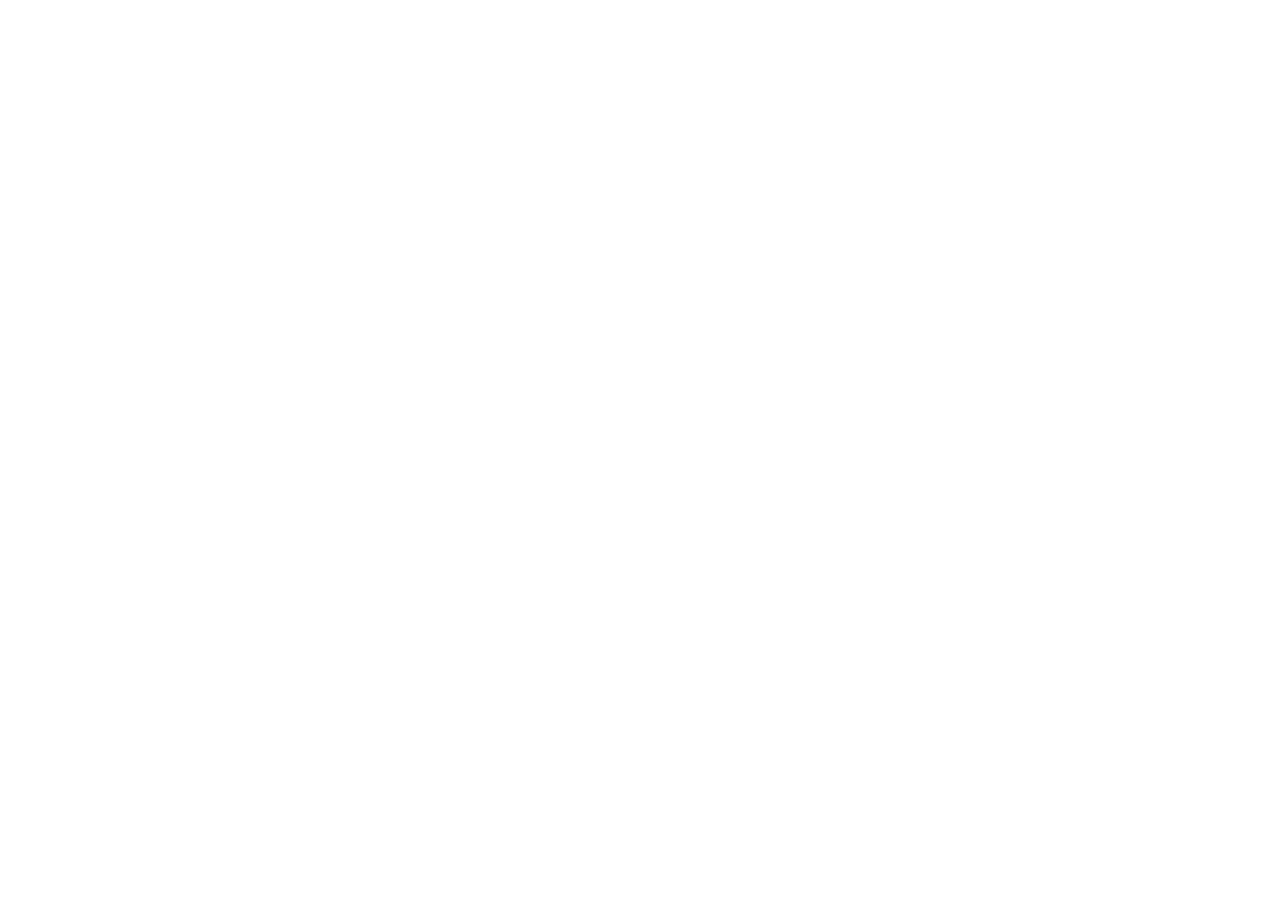
==== website/index.html @ b1d17a07 "add website" ====
<!DOCTYPE html>
<html lang="en">

<head>
    <meta charset="UTF-8">
    <meta http-equiv="X-UA-Compatible" content="IE=edge">
    <meta name="viewport" content="width=device-width, initial-scale=1.0">

    <!-- BOOTSTRAP -->
    <link rel="stylesheet" href="style/extrnal_css/bootstrap.min.css">
    <title>Document</title>
</head>
<style>
    @font-face {
        font-family: 'open sans';
        src: url('assets/fonts/Open_Sans/OpenSans-Regular.ttf'), url('fonts/EntezareZohoor2.ttf') format('truetype'), url('fonts/EntezareZohoor2.svg') format('svg');
        font-weight: normal;
        font-style: normal;
    }

    body {
        font-family: 'open sans';
    }

    td {
        height: 50px;
        width: 140px;
    }

    table,
    th,
    td {
        border: 1px solid black;
        text-align: center;
    }

    .course-item-data {
        border-radius: 3px;
        margin: 3px;
    }

    .course-item-data.cours {
        background-color: rgb(243, 243, 243);
    }

    .course-item-data.td {
        background-color: rgb(248, 248, 205);
    }

    .course-item-data.tp {
        background-color: rgb(217, 243, 252);
    }

    .course-item-data a {
        color: black;
        text-decoration: none;
    }

    .course-item-data a:hover {
        color: skyblue;
        text-decoration: none;
    }

    .course-item-data .course-data {
        font-size: 1rem;
    }

    .course-item-data .class-room-data {
        font-size: 0.8rem;
    }

    .course-item-data .teacher-data {
        font-size: 0.75rem;
    }
</style>

<body>
    <div class="container d-flex justify-content-center align-items-center test" style="height: 100vh;">
        <table border="1" id="schedule">
        </table>
    </div>

    <!-- BOOTSTRAP JS -->
    <script src="js/extrnal_js/bootstrap.bundle.min.js"></script>
    <!-- JQUERY -->
    <script src="js/extrnal_js/jquery-3.6.0.js"></script>
    <!-- AXIOS -->
    <script src="js/extrnal_js/axios.js"></script>
    <!-- SCRIP -->
    <script src="js/request.js"></script>
</body>

</html>
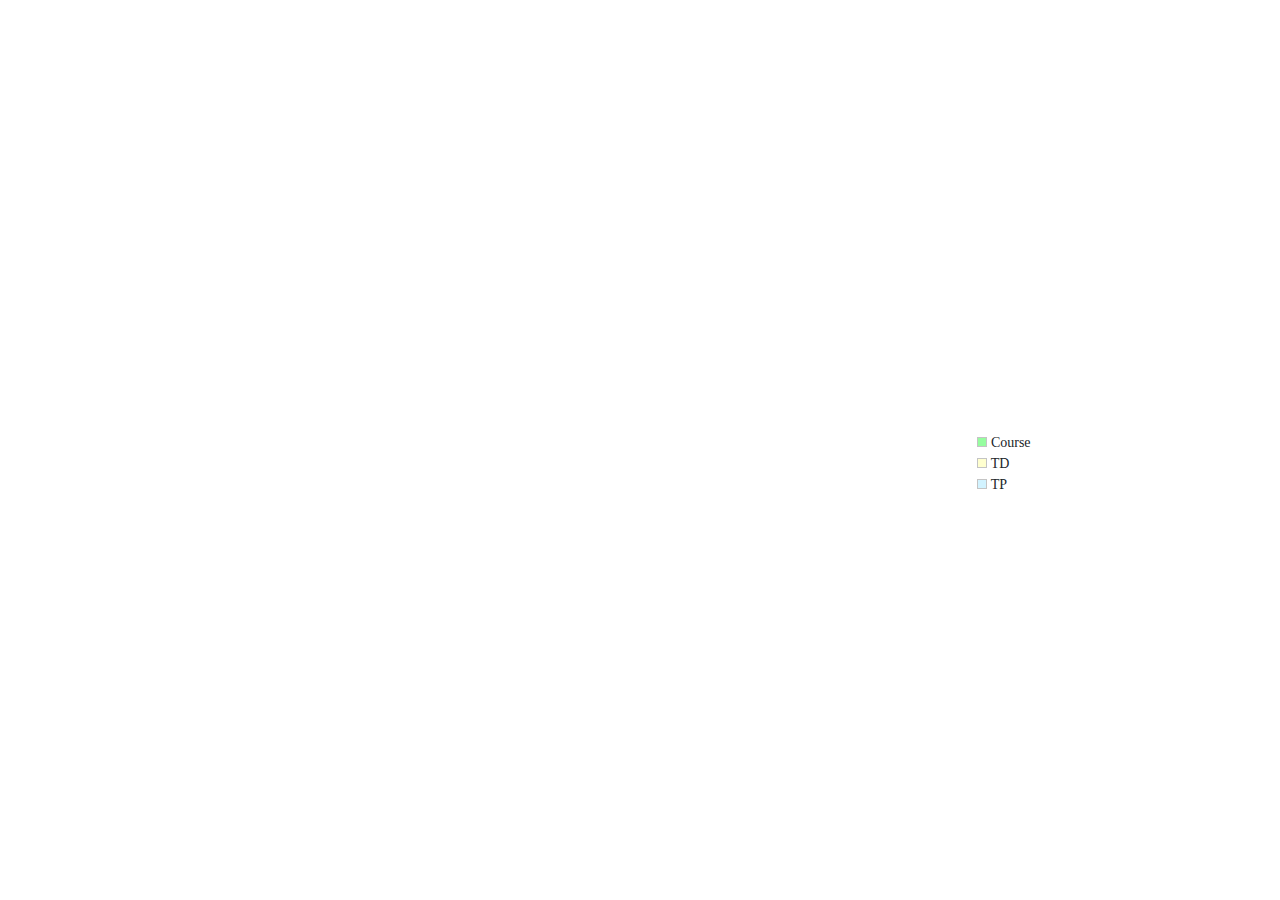
==== commit 5661c7f5: "update website" ====
--- a/website/index.html
+++ b/website/index.html
@@ -27,6 +27,10 @@
         width: 140px;
     }
 
+    th{
+        font-weight: 500;
+    }
+
     table,
     th,
     td {
@@ -34,21 +38,57 @@
         text-align: center;
     }
 
+    
+    #schedule-year{
+        font-size: 1.3rem;
+        font-weight: 500;
+    }
+
+    #schedule-group{
+        margin: 5px 0;
+    }
+
+
+
+    .box-color {
+        font-size: 14px;
+    }
+
+    .box-color .box {
+        width: 10px;
+        height: 10px;
+        display: inline-block;
+        border: 0.4px solid rgb(196, 196, 196);
+    }
+
+    .box-color .box.cours {
+        background-color: rgb(150, 253, 159);
+    }
+
+    .box-color .box.td {
+        background-color: rgb(255, 255, 207);
+    }
+
+    .box-color .box.tp {
+        background-color: rgb(210, 243, 255);
+    }
+
     .course-item-data {
         border-radius: 3px;
         margin: 3px;
+        border: 0.4px solid rgb(191, 191, 191);
     }
 
     .course-item-data.cours {
-        background-color: rgb(243, 243, 243);
+        background-color: rgb(195, 253, 200);
     }
 
     .course-item-data.td {
-        background-color: rgb(248, 248, 205);
+        background-color: rgb(255, 255, 207);
     }
 
     .course-item-data.tp {
-        background-color: rgb(217, 243, 252);
+        background-color: rgb(210, 243, 255);
     }
 
     .course-item-data a {
@@ -57,8 +97,9 @@
     }
 
     .course-item-data a:hover {
-        color: skyblue;
+        color: rgb(66, 150, 253);
         text-decoration: none;
+        font-weight: bold;
     }
 
     .course-item-data .course-data {
@@ -75,9 +116,26 @@
 </style>
 
 <body>
-    <div class="container d-flex justify-content-center align-items-center test" style="height: 100vh;">
+    <div class="container d-flex flex-column justify-content-center align-items-center test" style="height: 100vh;">
+        <div id="schedule-year" class="mb-3"></div>
+
+        <div id="schedule-group"></div>
         <table border="1" id="schedule">
         </table>
+        <div class="d-flex justify-content-end meta-data-table" style="width: 70%;">
+            <div class="course-type-color-data">
+                <div class="box-color ">
+                    <span class="box cours"></span> Course
+                </div>
+                <div class="box-color ">
+                    <span class="box td"></span> TD
+
+                </div>
+                <div class="box-color ">
+                    <span class="box tp"></span> TP
+                </div>
+            </div>
+        </div>
     </div>
 
     <!-- BOOTSTRAP JS -->
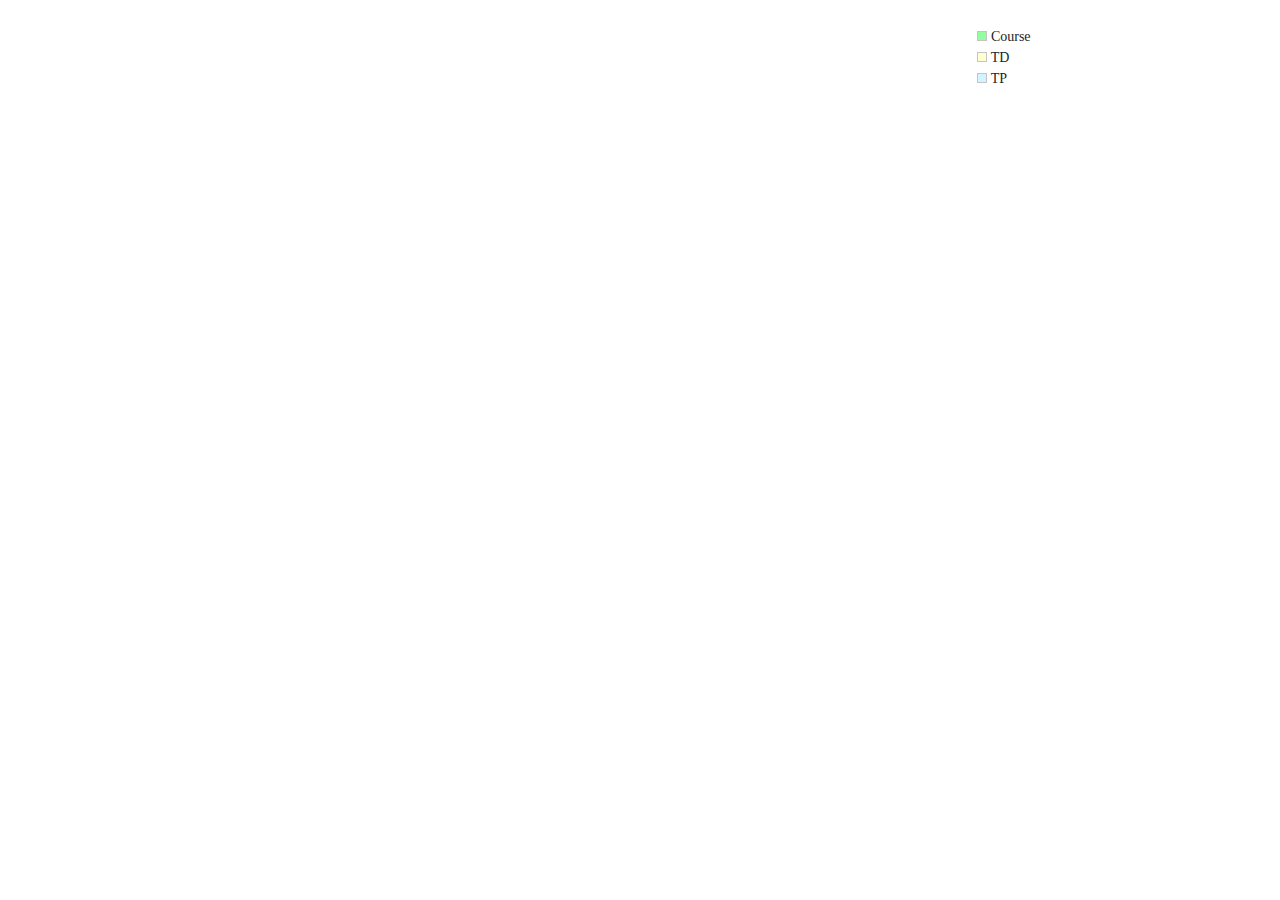
==== commit 2d607126: "update free class rooms schedule" ====
--- a/website/index.html
+++ b/website/index.html
@@ -44,11 +44,20 @@
         font-weight: 500;
     }
 
-    #schedule-group{
+    #schedule-title{
         margin: 5px 0;
     }
 
 
+    .free-class-rooms ul{
+    }
+
+    .free-class-rooms ul li{
+        margin: 0;
+        padding: 0;
+        font-size: 12px;
+        text-align: start;
+    }
 
     .box-color {
         font-size: 14px;
@@ -116,10 +125,10 @@
 </style>
 
 <body>
-    <div class="container d-flex flex-column justify-content-center align-items-center test" style="height: 100vh;">
+    <div class="container d-flex flex-column justify-content-center align-items-center test" >
         <div id="schedule-year" class="mb-3"></div>
 
-        <div id="schedule-group"></div>
+        <div id="schedule-title"></div>
         <table border="1" id="schedule">
         </table>
         <div class="d-flex justify-content-end meta-data-table" style="width: 70%;">
@@ -145,7 +154,7 @@
     <!-- AXIOS -->
     <script src="js/extrnal_js/axios.js"></script>
     <!-- SCRIP -->
-    <script src="js/request.js"></script>
+    <script src="js/free_class_rooms.js"></script>
 </body>
 
 </html>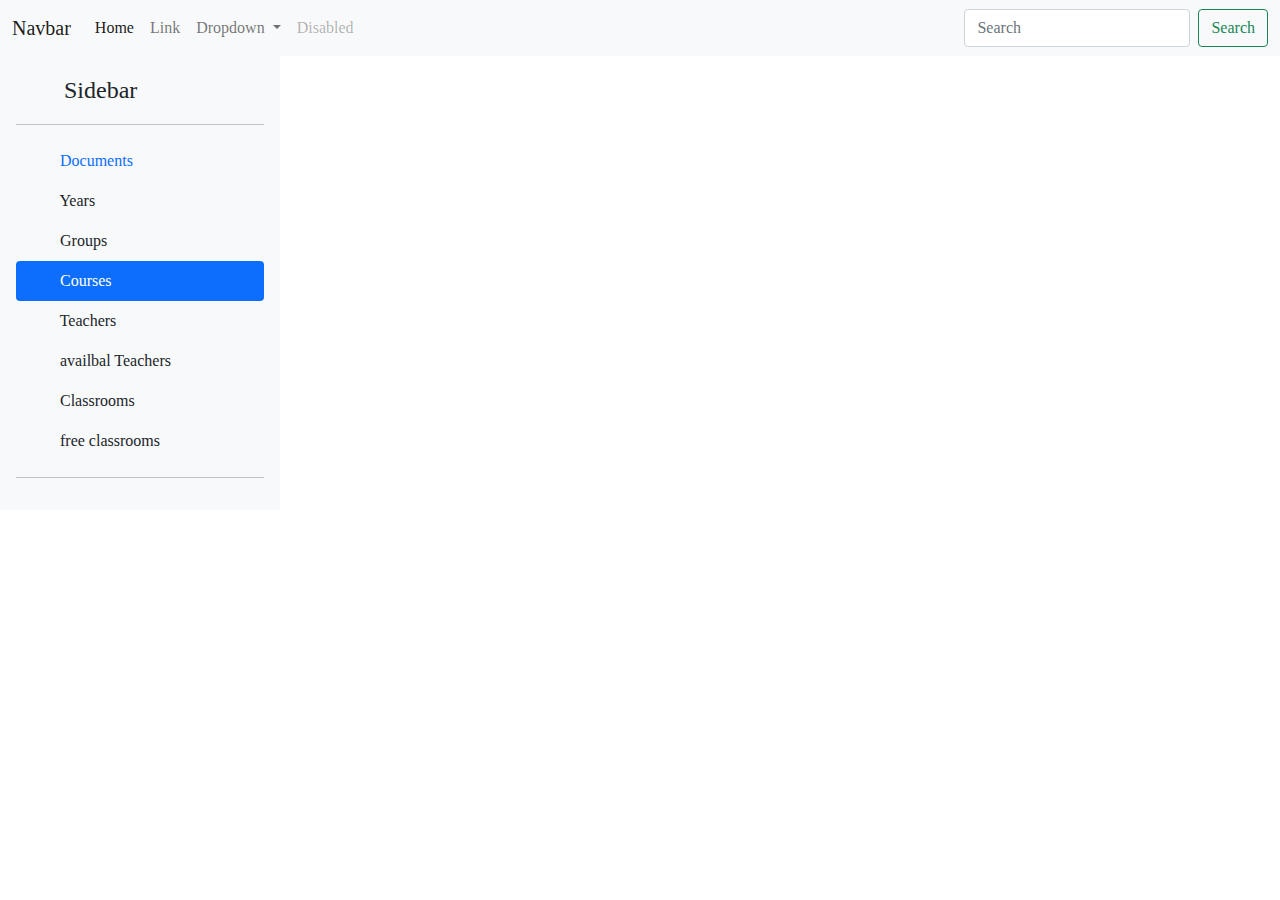
==== commit a818c475: "update" ====
--- a/website/index.html
+++ b/website/index.html
@@ -5,9 +5,8 @@
     <meta charset="UTF-8">
     <meta http-equiv="X-UA-Compatible" content="IE=edge">
     <meta name="viewport" content="width=device-width, initial-scale=1.0">
-
-    <!-- BOOTSTRAP -->
     <link rel="stylesheet" href="style/extrnal_css/bootstrap.min.css">
+    <link rel="stylesheet" href="style/style.css">
     <title>Document</title>
 </head>
 <style>
@@ -27,32 +26,31 @@
         width: 140px;
     }
 
-    th{
+    th {
         font-weight: 500;
     }
 
     table,
     th,
     td {
-        border: 1px solid black;
+        border: 1px solid grey;
         text-align: center;
     }
 
-    
-    #schedule-year{
+
+    #schedule-year {
         font-size: 1.3rem;
         font-weight: 500;
     }
 
-    #schedule-title{
+    #schedule-title {
         margin: 5px 0;
     }
 
 
-    .free-class-rooms ul{
-    }
-
-    .free-class-rooms ul li{
+    .free-class-rooms ul {}
+
+    .free-class-rooms ul li {
         margin: 0;
         padding: 0;
         font-size: 12px;
@@ -125,36 +123,433 @@
 </style>
 
 <body>
-    <div class="container d-flex flex-column justify-content-center align-items-center test" >
-        <div id="schedule-year" class="mb-3"></div>
-
-        <div id="schedule-title"></div>
-        <table border="1" id="schedule">
-        </table>
-        <div class="d-flex justify-content-end meta-data-table" style="width: 70%;">
-            <div class="course-type-color-data">
-                <div class="box-color ">
-                    <span class="box cours"></span> Course
-                </div>
-                <div class="box-color ">
-                    <span class="box td"></span> TD
-
-                </div>
-                <div class="box-color ">
-                    <span class="box tp"></span> TP
+    <header>
+        <nav class="navbar navbar-expand-lg navbar-light bg-light">
+            <div class="container-fluid">
+                <a class="navbar-brand" href="#">Navbar</a>
+                <button class="navbar-toggler" type="button" data-bs-toggle="collapse"
+                    data-bs-target="#navbarSupportedContent" aria-controls="navbarSupportedContent"
+                    aria-expanded="false" aria-label="Toggle navigation">
+                    <span class="navbar-toggler-icon"></span>
+                </button>
+                <div class="collapse navbar-collapse" id="navbarSupportedContent">
+                    <ul class="navbar-nav me-auto mb-2 mb-lg-0">
+                        <li class="nav-item">
+                            <a class="nav-link active" aria-current="page" href="#">Home</a>
+                        </li>
+                        <li class="nav-item">
+                            <a class="nav-link" href="#">Link</a>
+                        </li>
+                        <li class="nav-item dropdown">
+                            <a class="nav-link dropdown-toggle" href="#" id="navbarDropdown" role="button"
+                                data-bs-toggle="dropdown" aria-expanded="false">
+                                Dropdown
+                            </a>
+                            <ul class="dropdown-menu" aria-labelledby="navbarDropdown">
+                                <li><a class="dropdown-item" href="#">Action</a></li>
+                                <li><a class="dropdown-item" href="#">Another action</a></li>
+                                <li>
+                                    <hr class="dropdown-divider">
+                                </li>
+                                <li><a class="dropdown-item" href="#">Something else here</a></li>
+                            </ul>
+                        </li>
+                        <li class="nav-item">
+                            <a class="nav-link disabled" href="#" tabindex="-1" aria-disabled="true">Disabled</a>
+                        </li>
+                    </ul>
+                    <form class="d-flex">
+                        <input class="form-control me-2" type="search" placeholder="Search" aria-label="Search">
+                        <button class="btn btn-outline-success" type="submit">Search</button>
+                    </form>
                 </div>
             </div>
+        </nav>
+    </header>
+    <section class="d-flex align-items-stretch ">
+        <div class="d-flex flex-column flex-shrink-0 p-3 bg-light " style="width: 280px;">
+            <a href="/" class="d-flex align-items-center mb-3 mb-md-0 me-md-auto link-dark text-decoration-none">
+                <svg class="bi me-2" width="40" height="32">
+                    <use xlink:href="#bootstrap"></use>
+                </svg>
+                <span class="fs-4">Sidebar</span>
+            </a>
+            <hr>
+            <ul class="nav nav-pills flex-column mb-auto">
+                <li class="nav-item">
+                    <a href="#" class="nav-link " aria-current="page">
+                        <svg class="bi me-2" width="16" height="16">
+                            <use xlink:href="#home"></use>
+                        </svg>
+                        Documents
+                    </a>
+                </li>
+                <li>
+                    <a href="#" class="nav-link link-dark">
+                        <svg class="bi me-2" width="16" height="16">
+                            <use xlink:href="#speedometer2"></use>
+                        </svg>
+                        Years
+                    </a>
+                </li>
+                <li>
+                    <a href="#" class="nav-link link-dark">
+                        <svg class="bi me-2" width="16" height="16">
+                            <use xlink:href="#table"></use>
+                        </svg>
+                        Groups
+                    </a>
+                </li>
+                <li>
+                    <a href="#" class="nav-link link-dark active">
+                        <svg class="bi me-2" width="16" height="16">
+                            <use xlink:href="#grid"></use>
+                        </svg>
+                        Courses
+                    </a>
+                </li>
+                <li>
+                    <a href="#" class="nav-link link-dark">
+                        <svg class="bi me-2" width="16" height="16">
+                            <use xlink:href="#people-circle"></use>
+                        </svg>
+                        Teachers
+                    </a>
+                </li>
+                <li>
+                    <a href="#" class="nav-link link-dark">
+                        <svg class="bi me-2" width="16" height="16">
+                            <use xlink:href="#people-circle"></use>
+                        </svg>
+                        availbal Teachers
+                    </a>
+                </li>
+                <li>
+                    <a href="#" class="nav-link link-dark">
+                        <svg class="bi me-2" width="16" height="16">
+                            <use xlink:href="#people-circle"></use>
+                        </svg>
+                        Classrooms
+                    </a>
+                </li>
+                <li>
+                    <a href="#" class="nav-link link-dark">
+                        <svg class="bi me-2" width="16" height="16">
+                            <use xlink:href="#people-circle"></use>
+                        </svg>
+                        free classrooms
+                    </a>
+                </li>
+            </ul>
+            <hr>
+            <!-- <div class="dropdown">
+              <a href="#" class="d-flex align-items-center link-dark text-decoration-none dropdown-toggle" id="dropdownUser2" data-bs-toggle="dropdown" aria-expanded="false">
+                <img src="https://github.com/mdo.png" alt="" width="32" height="32" class="rounded-circle me-2">
+                <strong>mdo</strong>
+              </a>
+              <ul class="dropdown-menu text-small shadow" aria-labelledby="dropdownUser2">
+                <li><a class="dropdown-item" href="#">New project...</a></li>
+                <li><a class="dropdown-item" href="#">Settings</a></li>
+                <li><a class="dropdown-item" href="#">Profile</a></li>
+                <li><hr class="dropdown-divider"></li>
+                <li><a class="dropdown-item" href="#">Sign out</a></li>
+              </ul>
+            </div> -->
         </div>
-    </div>
-
-    <!-- BOOTSTRAP JS -->
+        <div id="content-area" class="container">
+
+
+            <!-- <div class="container d-flex flex-column justify-content-center align-items-center test" >
+                <div id="schedule-year" class="mb-3"></div>
+        
+                <div id="schedule-title"></div>
+                <table border="1" id="schedule">
+                </table>
+                <div class="d-flex justify-content-end meta-data-table" style="width: 70%;">
+                    <div class="course-type-color-data">
+                        <div class="box-color ">
+                            <span class="box cours"></span> Course
+                        </div>
+                        <div class="box-color ">
+                            <span class="box td"></span> TD
+        
+                        </div>
+                        <div class="box-color ">
+                            <span class="box tp"></span> TP
+                        </div>
+                    </div>
+                </div>
+            </div> -->
+
+            <!-- <div class="data-area  p-4"> -->
+
+            <!-- <h3 class="mt-2">
+                    <center>Document</center>
+                </h3> -->
+            <!-- 
+                <table class="table mt-5">
+                    <thead class="table-dark table-borderless">
+                      <tr>
+                        <th scope="col">Key</th>
+                        <th scope="col">Name</th>
+                        <th scope="col">Year</th>
+                      </tr>
+                    </thead>
+                    <tbody>
+                      <tr>
+                        <th style="width: 50%;">dda0bf69-011d-11ec-b2e2-b0104192812f</th>
+                        <td>Akli Mohand Oulhadj</td>
+                        <td>2016/2017</td>
+                      </tr>
+                   
+                      <tr>
+                        <th>dda0bf69-011d-11ec-b2e2-b0104192812f</th>
+                        <td>Akli Mohand Oulhadj</td>
+                        <td>2016/2017</td>
+                      </tr>
+
+                      <tr>
+                        <th>dda0bf69-011d-11ec-b2e2-b0104192812f</th>
+                        <td>Akli Mohand Oulhadj</td>
+                        <td>2016/2017</td>
+                      </tr>
+                    </tbody>
+                  </table>
+                   -->
+
+
+            <!-- <h3 class="mt-2">
+                    <center>Years</center>
+                </h3>
+                <table class="table mt-5">
+                    <thead class="table-dark table-borderless">
+                        <tr>
+                            <th scope="col">Name</th>
+                            <th scope="col">courses</th>
+                            <th scope="col">teachers</th>
+                        </tr>
+                    </thead>
+                    <tbody>
+                        <tr>
+                            <td style="width: 40%;">dda0bf69-011d-11ec-b2e2-b0104192812f</td>
+                            <td>1-Première année MI, Section 1</td>
+                            <td>2016/2017</td>
+                        </tr>
+
+                        <tr>
+                            <th>dda0bf69-011d-11ec-b2e2-b0104192812f</th>
+                            <td>Akli Mohand Oulhadj</td>
+                            <td>2016/2017</td>
+                        </tr>
+
+                        <tr>
+                            <th>dda0bf69-011d-11ec-b2e2-b0104192812f</th>
+                            <td>Akli Mohand Oulhadj</td>
+                            <td>2016/2017</td>
+                        </tr>
+                    </tbody>
+                </table> -->
+
+            <!-- 
+                <h3 class="mt-2">
+                    <center>Groups of Year Name</center>
+                </h3>
+                <table class="table mt-5">
+                    <thead class="table-dark table-borderless">
+                        <tr>
+                            <th scope="col">Group name</th>
+                            <th scope="col">courses</th>
+                            <th scope="col">td</th>
+                            <th scope="col">tp</th>
+                        </tr>
+                    </thead>
+                    <tbody>
+                        <tr>
+                            <td>1-Première année MI, Section 1</td>
+                            <td>2016/2017</td>
+                            <td>2016/2017</td>
+                            <td>2016/2017</td>
+                        </tr>
+
+                        <tr>
+                            <td>Akli Mohand Oulhadj</td>
+                            <td>2016/2017</td>
+                            <td>2016/2017</td>
+                            <td>2016/2017</td>
+                        </tr>
+
+                        <tr>
+                            <td>Akli Mohand Oulhadj</td>
+                            <td>2016/2017</td>
+                            <td>2016/2017</td>
+                            <td>2016/2017</td>
+                        </tr>
+                    </tbody>
+                </table> -->
+
+
+
+
+            <!-- <h3 class="mt-2">
+                    <center>Courses of Group</center>
+                </h3>
+                <table class="table mt-5">
+                    <thead class="table-dark table-borderless">
+                        <tr>
+                            <th scope="col" style="width: 10%;">ID</th>
+                            <th scope="col">Name</th>
+                            <th scope="col">teacher</th>
+                            <th scope="col">related courses</th>
+                            <th scope="col">type</th>
+                        </tr>
+                    </thead>
+                    <tbody>
+                        <tr>
+                            <td>1</td>
+                            <td>1-Première année MI, Section 1</td>
+                            <td>2016/2017</td>
+                            <td>2016/2017</td>
+                            <td>2016/2017</td>
+                        </tr>
+
+                        <tr>
+                            <td>1</td>
+                            <td>1-Première année MI, Section 1</td>
+                            <td>2016/2017</td>
+                            <td>2016/2017</td>
+                            <td>2016/2017</td>
+                        </tr>
+
+                        <tr>
+                            <td>1</td>
+                            <td>1-Première année MI, Section 1</td>
+                            <td>2016/2017</td>
+                            <td>2016/2017</td>
+                            <td>2016/2017</td>
+                        </tr>
+                    </tbody>
+                </table> -->
+
+
+
+            <!-- <h3 class="mt-2">
+                <center>Teacher</center>
+            </h3>
+            <table class="table mt-5">
+                <thead class="table-dark table-borderless">
+                    <tr>
+                        <th scope="col" style="width: 10%;">ID</th>
+                        <th scope="col">id</th>
+                        <th scope="col">name</th>
+                        <th scope="col">last name</th>
+                        <th scope="col">rank</th>
+                    </tr>
+                </thead>
+                <tbody>
+                    <tr>
+                        <td>1</td>
+                        <td>1-Première année MI, Section 1</td>
+                        <td>2016/2017</td>
+                        <td>2016/2017</td>
+                        <td>2016/2017</td>
+                    </tr>
+
+                    <tr>
+                        <td>1</td>
+                        <td>1-Première année MI, Section 1</td>
+                        <td>2016/2017</td>
+                        <td>2016/2017</td>
+                        <td>2016/2017</td>
+                    </tr>
+
+                    <tr>
+                        <td>1</td>
+                        <td>1-Première année MI, Section 1</td>
+                        <td>2016/2017</td>
+                        <td>2016/2017</td>
+                        <td>2016/2017</td>
+                    </tr>
+                </tbody>
+            </table> -->
+            <!-- 
+                <h3 class="mt-2">
+                    <center>Class rooms</center>
+                </h3>
+                <table class="table mt-5">
+                    <thead class="table-dark table-borderless">
+                        <tr>
+                            <th scope="col" style="width: 10%;">ID</th>
+                            <th scope="col">id</th>
+                            <th scope="col">name</th>
+                            <th scope="col">capacity name</th>
+                        </tr>
+                    </thead>
+                    <tbody>
+                        <tr>
+                            <td>1</td>
+                            <td>1-Première année MI, Section 1</td>
+                            <td>2016/2017</td>
+                            <td>2016/2017</td>
+                        </tr>
+
+                        <tr>
+                            <td>1</td>
+                            <td>1-Première année MI, Section 1</td>
+                            <td>2016/2017</td>
+                            <td>2016/2017</td>
+                        </tr>
+
+                        <tr>
+                            <td>1</td>
+                            <td>1-Première année MI, Section 1</td>
+                            <td>2016/2017</td>
+                            <td>2016/2017</td>
+                        </tr>
+                    </tbody>
+                </table> -->
+
+
+            <!-- </div> -->
+
+
+        </div>
+    </section>
+    <footer>
+
+    </footer>
     <script src="js/extrnal_js/bootstrap.bundle.min.js"></script>
     <!-- JQUERY -->
     <script src="js/extrnal_js/jquery-3.6.0.js"></script>
     <!-- AXIOS -->
     <script src="js/extrnal_js/axios.js"></script>
     <!-- SCRIP -->
-    <script src="js/free_class_rooms.js"></script>
-</body>
+    <script src="js/pre_made_view.js"></script>
+    <script src="js/link_utils.js"></script>
+    <script src="js/schedule_utils.js"></script>
+    <script src="js/table_utils.js"></script>
+    <script src="js/courses.js"></script>
+    <script src="js/api.js"></script>
+    <script>
+        $(document).ready(function () {
+
+            var document_link = findGetParameter("document");
+            var item_id = findGetParameter("id");
+            
+            if (document_link != null) {
+                if(item_id != null){
+                    get_courses_by_id(document_link,item_id)
+                }else{
+                    get_all_courses(document_link)
+                    // get_all_courses(document_link)
+                    
+                }
+                
+                
+            } else {
+                get_all_documents();
+            }
+        });
+            </script>
+            </body>
 
 </html>--- a/website/style/style.css
+++ b/website/style/style.css
@@ -0,0 +1,76 @@
+.full-height-page {
+    height: 90vh;
+}
+
+#loading-icon {
+    animation-name: loading_animation;
+    animation-duration: 4s;
+    animation-delay: 0s;
+    animation-iteration-count: infinite;
+}
+
+@keyframes loading_animation {
+    0% {
+        transform: rotate(0deg);
+    }
+    70% {
+        transform: rotate(360deg);
+    }
+    100% {
+        transform: rotate(360deg);
+    }
+}
+
+#error-icon {
+    animation-name: error_animation;
+    animation-duration: 8s;
+    animation-delay: 0s;
+    animation-iteration-count: infinite;
+}
+
+@keyframes error_animation {
+    0% {
+        transform: scale(100%);
+    }
+    70% {
+        transform: scale(120%);
+    }
+    100% {
+        transform: scale(100%);
+    }
+}
+
+#document-area .row {
+    text-align: center;
+    width: 100%;
+}
+
+#document-area .row .card-column {
+    margin: 5px auto;
+    text-align: center;
+}
+
+#document-area .row .card-column a {
+    text-decoration: none;
+    font-weight: 500;
+    color: black;
+    transition: color 0.2s;
+}
+
+#document-area .row .card-column a:hover {
+    color: blue;
+}
+
+
+#document-area .row .card-column a .card {
+    position: relative;
+    top: 0;
+    transition: 1s;
+}
+
+
+#document-area .row .card-column a:hover .card {
+    position: relative;
+    top: -5px;
+    transition: 0.5s;
+}
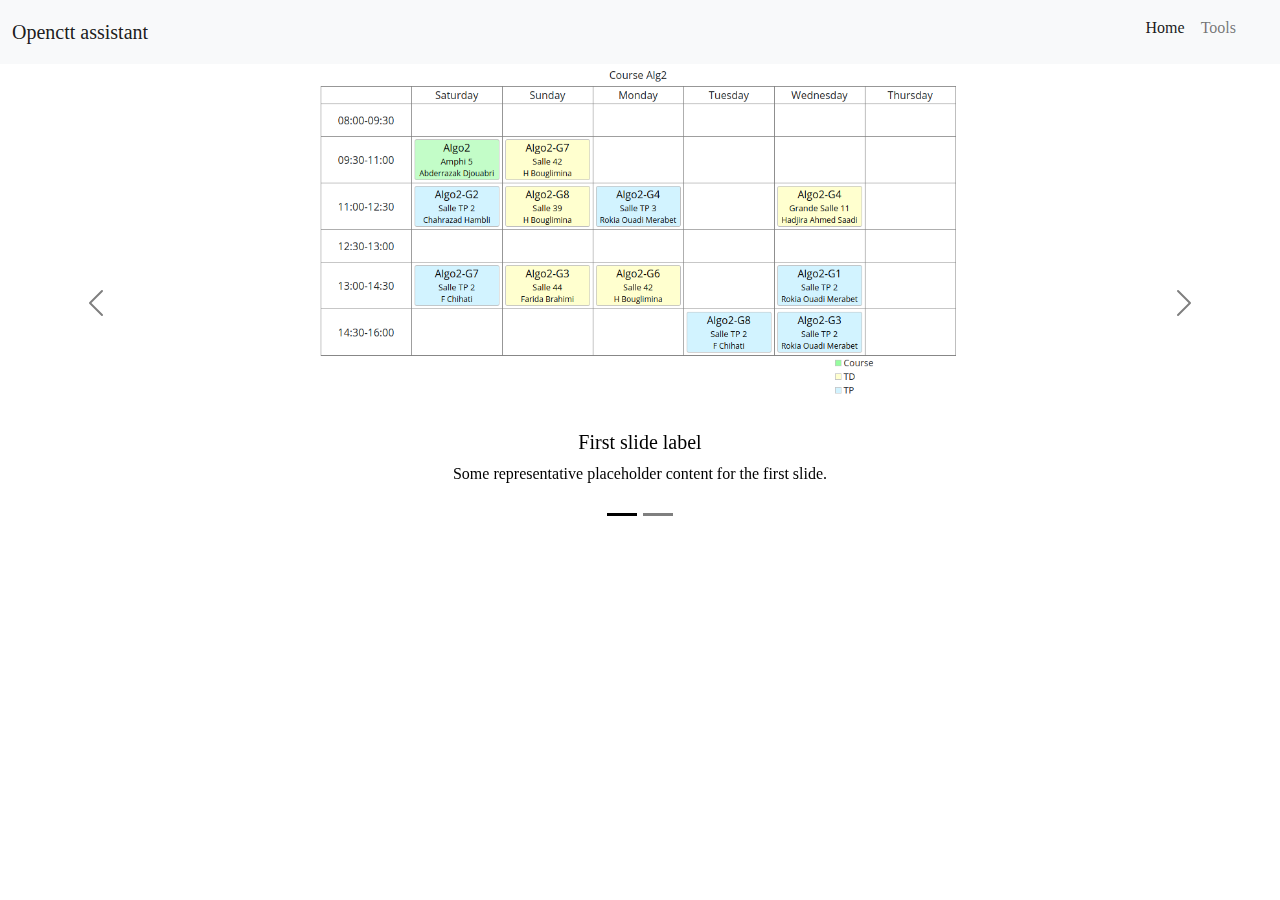
==== commit ea5d764f: "update website" ====
--- a/website/index.html
+++ b/website/index.html
@@ -10,510 +10,74 @@
     <title>Document</title>
 </head>
 <style>
-    @font-face {
-        font-family: 'open sans';
-        src: url('assets/fonts/Open_Sans/OpenSans-Regular.ttf'), url('fonts/EntezareZohoor2.ttf') format('truetype'), url('fonts/EntezareZohoor2.svg') format('svg');
-        font-weight: normal;
-        font-style: normal;
-    }
-
-    body {
-        font-family: 'open sans';
-    }
-
-    td {
-        height: 50px;
-        width: 140px;
-    }
-
-    th {
-        font-weight: 500;
-    }
-
-    table,
-    th,
-    td {
-        border: 1px solid grey;
-        text-align: center;
-    }
-
-
-    #schedule-year {
-        font-size: 1.3rem;
-        font-weight: 500;
-    }
-
-    #schedule-title {
-        margin: 5px 0;
-    }
-
-
-    .free-class-rooms ul {}
-
-    .free-class-rooms ul li {
-        margin: 0;
-        padding: 0;
-        font-size: 12px;
-        text-align: start;
-    }
-
-    .box-color {
-        font-size: 14px;
-    }
-
-    .box-color .box {
-        width: 10px;
-        height: 10px;
-        display: inline-block;
-        border: 0.4px solid rgb(196, 196, 196);
-    }
-
-    .box-color .box.cours {
-        background-color: rgb(150, 253, 159);
-    }
-
-    .box-color .box.td {
-        background-color: rgb(255, 255, 207);
-    }
-
-    .box-color .box.tp {
-        background-color: rgb(210, 243, 255);
-    }
-
-    .course-item-data {
-        border-radius: 3px;
-        margin: 3px;
-        border: 0.4px solid rgb(191, 191, 191);
-    }
-
-    .course-item-data.cours {
-        background-color: rgb(195, 253, 200);
-    }
-
-    .course-item-data.td {
-        background-color: rgb(255, 255, 207);
-    }
-
-    .course-item-data.tp {
-        background-color: rgb(210, 243, 255);
-    }
-
-    .course-item-data a {
-        color: black;
-        text-decoration: none;
-    }
-
-    .course-item-data a:hover {
-        color: rgb(66, 150, 253);
-        text-decoration: none;
-        font-weight: bold;
-    }
-
-    .course-item-data .course-data {
-        font-size: 1rem;
-    }
-
-    .course-item-data .class-room-data {
-        font-size: 0.8rem;
-    }
-
-    .course-item-data .teacher-data {
-        font-size: 0.75rem;
+    body{
+        background-color: white;
     }
 </style>
-
 <body>
     <header>
         <nav class="navbar navbar-expand-lg navbar-light bg-light">
             <div class="container-fluid">
-                <a class="navbar-brand" href="#">Navbar</a>
+                <a class="navbar-brand" href="#">Openctt assistant</a>
                 <button class="navbar-toggler" type="button" data-bs-toggle="collapse"
                     data-bs-target="#navbarSupportedContent" aria-controls="navbarSupportedContent"
                     aria-expanded="false" aria-label="Toggle navigation">
                     <span class="navbar-toggler-icon"></span>
                 </button>
                 <div class="collapse navbar-collapse" id="navbarSupportedContent">
-                    <ul class="navbar-nav me-auto mb-2 mb-lg-0">
+                    <ul class="navbar-nav me-4 mb-2 ms-auto">
                         <li class="nav-item">
                             <a class="nav-link active" aria-current="page" href="#">Home</a>
                         </li>
                         <li class="nav-item">
-                            <a class="nav-link" href="#">Link</a>
-                        </li>
-                        <li class="nav-item dropdown">
-                            <a class="nav-link dropdown-toggle" href="#" id="navbarDropdown" role="button"
-                                data-bs-toggle="dropdown" aria-expanded="false">
-                                Dropdown
-                            </a>
-                            <ul class="dropdown-menu" aria-labelledby="navbarDropdown">
-                                <li><a class="dropdown-item" href="#">Action</a></li>
-                                <li><a class="dropdown-item" href="#">Another action</a></li>
-                                <li>
-                                    <hr class="dropdown-divider">
-                                </li>
-                                <li><a class="dropdown-item" href="#">Something else here</a></li>
-                            </ul>
-                        </li>
-                        <li class="nav-item">
-                            <a class="nav-link disabled" href="#" tabindex="-1" aria-disabled="true">Disabled</a>
+                            <a class="nav-link " href="pages/document.html">Tools</a>
                         </li>
                     </ul>
-                    <form class="d-flex">
-                        <input class="form-control me-2" type="search" placeholder="Search" aria-label="Search">
-                        <button class="btn btn-outline-success" type="submit">Search</button>
-                    </form>
                 </div>
             </div>
         </nav>
     </header>
-    <section class="d-flex align-items-stretch ">
-        <div class="d-flex flex-column flex-shrink-0 p-3 bg-light " style="width: 280px;">
-            <a href="/" class="d-flex align-items-center mb-3 mb-md-0 me-md-auto link-dark text-decoration-none">
-                <svg class="bi me-2" width="40" height="32">
-                    <use xlink:href="#bootstrap"></use>
-                </svg>
-                <span class="fs-4">Sidebar</span>
-            </a>
-            <hr>
-            <ul class="nav nav-pills flex-column mb-auto">
-                <li class="nav-item">
-                    <a href="#" class="nav-link " aria-current="page">
-                        <svg class="bi me-2" width="16" height="16">
-                            <use xlink:href="#home"></use>
-                        </svg>
-                        Documents
-                    </a>
-                </li>
-                <li>
-                    <a href="#" class="nav-link link-dark">
-                        <svg class="bi me-2" width="16" height="16">
-                            <use xlink:href="#speedometer2"></use>
-                        </svg>
-                        Years
-                    </a>
-                </li>
-                <li>
-                    <a href="#" class="nav-link link-dark">
-                        <svg class="bi me-2" width="16" height="16">
-                            <use xlink:href="#table"></use>
-                        </svg>
-                        Groups
-                    </a>
-                </li>
-                <li>
-                    <a href="#" class="nav-link link-dark active">
-                        <svg class="bi me-2" width="16" height="16">
-                            <use xlink:href="#grid"></use>
-                        </svg>
-                        Courses
-                    </a>
-                </li>
-                <li>
-                    <a href="#" class="nav-link link-dark">
-                        <svg class="bi me-2" width="16" height="16">
-                            <use xlink:href="#people-circle"></use>
-                        </svg>
-                        Teachers
-                    </a>
-                </li>
-                <li>
-                    <a href="#" class="nav-link link-dark">
-                        <svg class="bi me-2" width="16" height="16">
-                            <use xlink:href="#people-circle"></use>
-                        </svg>
-                        availbal Teachers
-                    </a>
-                </li>
-                <li>
-                    <a href="#" class="nav-link link-dark">
-                        <svg class="bi me-2" width="16" height="16">
-                            <use xlink:href="#people-circle"></use>
-                        </svg>
-                        Classrooms
-                    </a>
-                </li>
-                <li>
-                    <a href="#" class="nav-link link-dark">
-                        <svg class="bi me-2" width="16" height="16">
-                            <use xlink:href="#people-circle"></use>
-                        </svg>
-                        free classrooms
-                    </a>
-                </li>
-            </ul>
-            <hr>
-            <!-- <div class="dropdown">
-              <a href="#" class="d-flex align-items-center link-dark text-decoration-none dropdown-toggle" id="dropdownUser2" data-bs-toggle="dropdown" aria-expanded="false">
-                <img src="https://github.com/mdo.png" alt="" width="32" height="32" class="rounded-circle me-2">
-                <strong>mdo</strong>
-              </a>
-              <ul class="dropdown-menu text-small shadow" aria-labelledby="dropdownUser2">
-                <li><a class="dropdown-item" href="#">New project...</a></li>
-                <li><a class="dropdown-item" href="#">Settings</a></li>
-                <li><a class="dropdown-item" href="#">Profile</a></li>
-                <li><hr class="dropdown-divider"></li>
-                <li><a class="dropdown-item" href="#">Sign out</a></li>
-              </ul>
-            </div> -->
-        </div>
-        <div id="content-area" class="container">
-
-
-            <!-- <div class="container d-flex flex-column justify-content-center align-items-center test" >
-                <div id="schedule-year" class="mb-3"></div>
-        
-                <div id="schedule-title"></div>
-                <table border="1" id="schedule">
-                </table>
-                <div class="d-flex justify-content-end meta-data-table" style="width: 70%;">
-                    <div class="course-type-color-data">
-                        <div class="box-color ">
-                            <span class="box cours"></span> Course
-                        </div>
-                        <div class="box-color ">
-                            <span class="box td"></span> TD
-        
-                        </div>
-                        <div class="box-color ">
-                            <span class="box tp"></span> TP
-                        </div>
+    <section>
+        <div id="carouselExampleDark" class="carousel carousel-dark slide " data-bs-ride="carousel" >
+            <div class="carousel-indicators">
+              <button type="button" data-bs-target="#carouselExampleDark" data-bs-slide-to="0" class="active" aria-current="true" aria-label="Slide 1"></button>
+              <button type="button" data-bs-target="#carouselExampleDark" data-bs-slide-to="1" aria-label="Slide 2"></button>
+            </div>
+            <div class="carousel-inner">
+              <div class="carousel-item active" data-bs-interval="10000">
+                  <div class="mb-5">
+                      <img src="assets/images/screenshot_2.png" class="d-block w-50 m-auto d-block mb-5" alt="...">
                     </div>
+                    <br><br><br><br>
+                    <div class="carousel-caption d-none d-md-block mt-5">
+                  <h5>First slide label</h5>
+                  <p>Some representative placeholder content for the first slide.</p>
                 </div>
-            </div> -->
-
-            <!-- <div class="data-area  p-4"> -->
-
-            <!-- <h3 class="mt-2">
-                    <center>Document</center>
-                </h3> -->
-            <!-- 
-                <table class="table mt-5">
-                    <thead class="table-dark table-borderless">
-                      <tr>
-                        <th scope="col">Key</th>
-                        <th scope="col">Name</th>
-                        <th scope="col">Year</th>
-                      </tr>
-                    </thead>
-                    <tbody>
-                      <tr>
-                        <th style="width: 50%;">dda0bf69-011d-11ec-b2e2-b0104192812f</th>
-                        <td>Akli Mohand Oulhadj</td>
-                        <td>2016/2017</td>
-                      </tr>
-                   
-                      <tr>
-                        <th>dda0bf69-011d-11ec-b2e2-b0104192812f</th>
-                        <td>Akli Mohand Oulhadj</td>
-                        <td>2016/2017</td>
-                      </tr>
-
-                      <tr>
-                        <th>dda0bf69-011d-11ec-b2e2-b0104192812f</th>
-                        <td>Akli Mohand Oulhadj</td>
-                        <td>2016/2017</td>
-                      </tr>
-                    </tbody>
-                  </table>
-                   -->
-
-
-            <!-- <h3 class="mt-2">
-                    <center>Years</center>
-                </h3>
-                <table class="table mt-5">
-                    <thead class="table-dark table-borderless">
-                        <tr>
-                            <th scope="col">Name</th>
-                            <th scope="col">courses</th>
-                            <th scope="col">teachers</th>
-                        </tr>
-                    </thead>
-                    <tbody>
-                        <tr>
-                            <td style="width: 40%;">dda0bf69-011d-11ec-b2e2-b0104192812f</td>
-                            <td>1-Première année MI, Section 1</td>
-                            <td>2016/2017</td>
-                        </tr>
-
-                        <tr>
-                            <th>dda0bf69-011d-11ec-b2e2-b0104192812f</th>
-                            <td>Akli Mohand Oulhadj</td>
-                            <td>2016/2017</td>
-                        </tr>
-
-                        <tr>
-                            <th>dda0bf69-011d-11ec-b2e2-b0104192812f</th>
-                            <td>Akli Mohand Oulhadj</td>
-                            <td>2016/2017</td>
-                        </tr>
-                    </tbody>
-                </table> -->
-
-            <!-- 
-                <h3 class="mt-2">
-                    <center>Groups of Year Name</center>
-                </h3>
-                <table class="table mt-5">
-                    <thead class="table-dark table-borderless">
-                        <tr>
-                            <th scope="col">Group name</th>
-                            <th scope="col">courses</th>
-                            <th scope="col">td</th>
-                            <th scope="col">tp</th>
-                        </tr>
-                    </thead>
-                    <tbody>
-                        <tr>
-                            <td>1-Première année MI, Section 1</td>
-                            <td>2016/2017</td>
-                            <td>2016/2017</td>
-                            <td>2016/2017</td>
-                        </tr>
-
-                        <tr>
-                            <td>Akli Mohand Oulhadj</td>
-                            <td>2016/2017</td>
-                            <td>2016/2017</td>
-                            <td>2016/2017</td>
-                        </tr>
-
-                        <tr>
-                            <td>Akli Mohand Oulhadj</td>
-                            <td>2016/2017</td>
-                            <td>2016/2017</td>
-                            <td>2016/2017</td>
-                        </tr>
-                    </tbody>
-                </table> -->
-
-
-
-
-            <!-- <h3 class="mt-2">
-                    <center>Courses of Group</center>
-                </h3>
-                <table class="table mt-5">
-                    <thead class="table-dark table-borderless">
-                        <tr>
-                            <th scope="col" style="width: 10%;">ID</th>
-                            <th scope="col">Name</th>
-                            <th scope="col">teacher</th>
-                            <th scope="col">related courses</th>
-                            <th scope="col">type</th>
-                        </tr>
-                    </thead>
-                    <tbody>
-                        <tr>
-                            <td>1</td>
-                            <td>1-Première année MI, Section 1</td>
-                            <td>2016/2017</td>
-                            <td>2016/2017</td>
-                            <td>2016/2017</td>
-                        </tr>
-
-                        <tr>
-                            <td>1</td>
-                            <td>1-Première année MI, Section 1</td>
-                            <td>2016/2017</td>
-                            <td>2016/2017</td>
-                            <td>2016/2017</td>
-                        </tr>
-
-                        <tr>
-                            <td>1</td>
-                            <td>1-Première année MI, Section 1</td>
-                            <td>2016/2017</td>
-                            <td>2016/2017</td>
-                            <td>2016/2017</td>
-                        </tr>
-                    </tbody>
-                </table> -->
-
-
-
-            <!-- <h3 class="mt-2">
-                <center>Teacher</center>
-            </h3>
-            <table class="table mt-5">
-                <thead class="table-dark table-borderless">
-                    <tr>
-                        <th scope="col" style="width: 10%;">ID</th>
-                        <th scope="col">id</th>
-                        <th scope="col">name</th>
-                        <th scope="col">last name</th>
-                        <th scope="col">rank</th>
-                    </tr>
-                </thead>
-                <tbody>
-                    <tr>
-                        <td>1</td>
-                        <td>1-Première année MI, Section 1</td>
-                        <td>2016/2017</td>
-                        <td>2016/2017</td>
-                        <td>2016/2017</td>
-                    </tr>
-
-                    <tr>
-                        <td>1</td>
-                        <td>1-Première année MI, Section 1</td>
-                        <td>2016/2017</td>
-                        <td>2016/2017</td>
-                        <td>2016/2017</td>
-                    </tr>
-
-                    <tr>
-                        <td>1</td>
-                        <td>1-Première année MI, Section 1</td>
-                        <td>2016/2017</td>
-                        <td>2016/2017</td>
-                        <td>2016/2017</td>
-                    </tr>
-                </tbody>
-            </table> -->
-            <!-- 
-                <h3 class="mt-2">
-                    <center>Class rooms</center>
-                </h3>
-                <table class="table mt-5">
-                    <thead class="table-dark table-borderless">
-                        <tr>
-                            <th scope="col" style="width: 10%;">ID</th>
-                            <th scope="col">id</th>
-                            <th scope="col">name</th>
-                            <th scope="col">capacity name</th>
-                        </tr>
-                    </thead>
-                    <tbody>
-                        <tr>
-                            <td>1</td>
-                            <td>1-Première année MI, Section 1</td>
-                            <td>2016/2017</td>
-                            <td>2016/2017</td>
-                        </tr>
-
-                        <tr>
-                            <td>1</td>
-                            <td>1-Première année MI, Section 1</td>
-                            <td>2016/2017</td>
-                            <td>2016/2017</td>
-                        </tr>
-
-                        <tr>
-                            <td>1</td>
-                            <td>1-Première année MI, Section 1</td>
-                            <td>2016/2017</td>
-                            <td>2016/2017</td>
-                        </tr>
-                    </tbody>
-                </table> -->
-
-
-            <!-- </div> -->
-
-
-        </div>
+              </div>
+              
+              <div class="carousel-item" data-bs-interval="2000">
+                <div class="mb-5">
+                    <img src="assets/images/screenshot_1.png" class="d-block w-50 m-auto d-block mb-5" alt="...">
+                  </div>
+                  <br><br><br><br>
+              <div class="carousel-caption d-none d-md-block mt-5">
+                <h5>First slide label</h5>
+                <p>Some representative placeholder content for the first slide.</p>
+              </div>
+              </div>
+   
+            </div>
+            <button class="carousel-control-prev" type="button" data-bs-target="#carouselExampleDark" data-bs-slide="prev">
+              <span class="carousel-control-prev-icon" aria-hidden="true"></span>
+              <span class="visually-hidden">Previous</span>
+            </button>
+            <button class="carousel-control-next" type="button" data-bs-target="#carouselExampleDark" data-bs-slide="next">
+              <span class="carousel-control-next-icon" aria-hidden="true"></span>
+              <span class="visually-hidden">Next</span>
+            </button>
+          </div>
     </section>
+   
     <footer>
 
     </footer>
--- a/website/style/style.css
+++ b/website/style/style.css
@@ -74,3 +74,119 @@
     top: -5px;
     transition: 0.5s;
 }
+
+
+/* -------------------- */
+
+
+
+@font-face {
+    font-family: 'open sans';
+    src: url('../assets/fonts/Open_Sans/OpenSans-Regular.ttf'), url('fonts/EntezareZohoor2.ttf') format('truetype'), url('fonts/EntezareZohoor2.svg') format('svg');
+    font-weight: normal;
+    font-style: normal;
+}
+
+body {
+    font-family: 'open sans';
+}
+
+td {
+    height: 50px;
+    width: 140px;
+}
+
+th {
+    font-weight: 500;
+}
+
+table,
+th,
+td {
+    border: 1px solid grey;
+    text-align: center;
+}
+
+
+#schedule-year {
+    font-size: 1.3rem;
+    font-weight: 500;
+}
+
+#schedule-title {
+    margin: 5px 0;
+}
+
+
+.free-class-rooms ul {}
+
+.free-class-rooms ul li {
+    margin: 0;
+    padding: 0;
+    font-size: 12px;
+    text-align: start;
+}
+
+.box-color {
+    font-size: 14px;
+}
+
+.box-color .box {
+    width: 10px;
+    height: 10px;
+    display: inline-block;
+    border: 0.4px solid rgb(196, 196, 196);
+}
+
+.box-color .box.cours {
+    background-color: rgb(150, 253, 159);
+}
+
+.box-color .box.td {
+    background-color: rgb(255, 255, 207);
+}
+
+.box-color .box.tp {
+    background-color: rgb(210, 243, 255);
+}
+
+.course-item-data {
+    border-radius: 3px;
+    margin: 3px;
+    border: 0.4px solid rgb(191, 191, 191);
+}
+
+.course-item-data.cours {
+    background-color: rgb(195, 253, 200);
+}
+
+.course-item-data.td {
+    background-color: rgb(255, 255, 207);
+}
+
+.course-item-data.tp {
+    background-color: rgb(210, 243, 255);
+}
+
+.course-item-data a {
+    color: black;
+    text-decoration: none;
+}
+
+.course-item-data a:hover {
+    color: rgb(66, 150, 253);
+    text-decoration: none;
+    font-weight: bold;
+}
+
+.course-item-data .course-data {
+    font-size: 1rem;
+}
+
+.course-item-data .class-room-data {
+    font-size: 0.8rem;
+}
+
+.course-item-data .teacher-data {
+    font-size: 0.75rem;
+}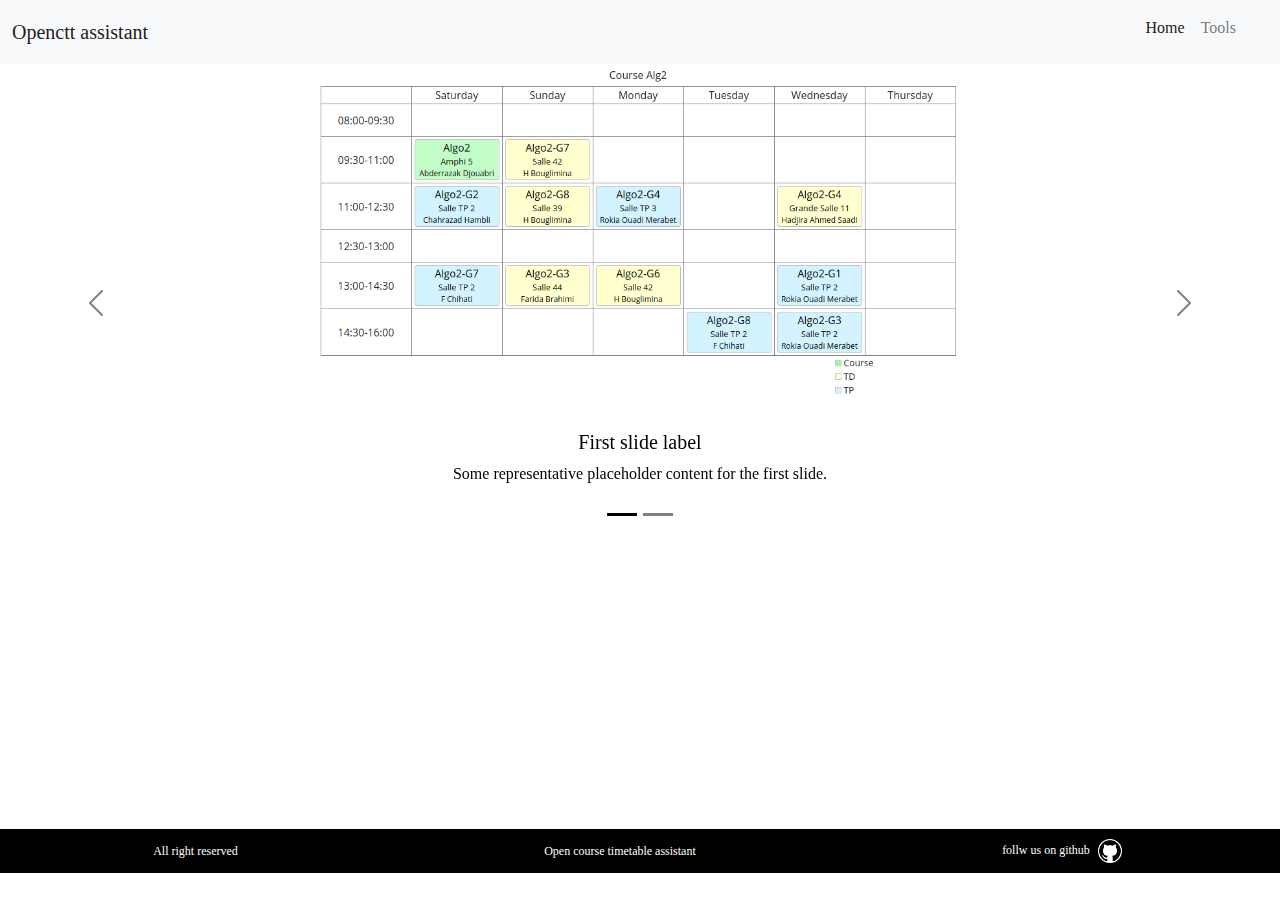
==== commit 53e3cc92: "update website" ====
--- a/website/index.html
+++ b/website/index.html
@@ -10,13 +10,40 @@
     <title>Document</title>
 </head>
 <style>
-    body{
+    body {
         background-color: white;
     }
+
+    section {
+        height: 85vh;
+    }
+
+    footer {
+        font-size: 12px;
+        color: white;
+        background-color: black;
+        padding: 10px 0;
+    }
+
+    .link-area{
+
+    }
+
+    .link-area svg {
+        margin: 0 5px;
+        background-color: white;
+        border-radius: 50%;
+        padding: 1px;
+    }
+
+    .link-area svg:hover {
+        background-color: skyblue;
+    }
 </style>
+
 <body>
     <header>
-        <nav class="navbar navbar-expand-lg navbar-light bg-light">
+        <nav class="navbar navbar-expand-lg navbar-light bg-light ">
             <div class="container-fluid">
                 <a class="navbar-brand" href="#">Openctt assistant</a>
                 <button class="navbar-toggler" type="button" data-bs-toggle="collapse"
@@ -38,48 +65,70 @@
         </nav>
     </header>
     <section>
-        <div id="carouselExampleDark" class="carousel carousel-dark slide " data-bs-ride="carousel" >
+        <div id="carouselExampleDark" class="carousel carousel-dark slide " data-bs-ride="carousel">
             <div class="carousel-indicators">
-              <button type="button" data-bs-target="#carouselExampleDark" data-bs-slide-to="0" class="active" aria-current="true" aria-label="Slide 1"></button>
-              <button type="button" data-bs-target="#carouselExampleDark" data-bs-slide-to="1" aria-label="Slide 2"></button>
+                <button type="button" data-bs-target="#carouselExampleDark" data-bs-slide-to="0" class="active"
+                    aria-current="true" aria-label="Slide 1"></button>
+                <button type="button" data-bs-target="#carouselExampleDark" data-bs-slide-to="1"
+                    aria-label="Slide 2"></button>
             </div>
             <div class="carousel-inner">
-              <div class="carousel-item active" data-bs-interval="10000">
-                  <div class="mb-5">
-                      <img src="assets/images/screenshot_2.png" class="d-block w-50 m-auto d-block mb-5" alt="...">
+                <div class="carousel-item active" data-bs-interval="10000">
+                    <div class="mb-5">
+                        <img src="assets/images/screenshot_2.png" class="d-block w-50 m-auto d-block mb-5" alt="...">
                     </div>
                     <br><br><br><br>
                     <div class="carousel-caption d-none d-md-block mt-5">
-                  <h5>First slide label</h5>
-                  <p>Some representative placeholder content for the first slide.</p>
+                        <h5>First slide label</h5>
+                        <p>Some representative placeholder content for the first slide.</p>
+                    </div>
                 </div>
-              </div>
-              
-              <div class="carousel-item" data-bs-interval="2000">
-                <div class="mb-5">
-                    <img src="assets/images/screenshot_1.png" class="d-block w-50 m-auto d-block mb-5" alt="...">
-                  </div>
-                  <br><br><br><br>
-              <div class="carousel-caption d-none d-md-block mt-5">
-                <h5>First slide label</h5>
-                <p>Some representative placeholder content for the first slide.</p>
-              </div>
-              </div>
-   
+
+                <div class="carousel-item" data-bs-interval="2000">
+                    <div class="mb-5">
+                        <img src="assets/images/screenshot_1.png" class="d-block w-50 m-auto d-block mb-5" alt="...">
+                    </div>
+                    <br><br><br><br>
+                    <div class="carousel-caption d-none d-md-block mt-5">
+                        <h5>First slide label</h5>
+                        <a class="btn btn-primary" href="pages/document.html">Start now</a>
+                    </div>
+                </div>
+
             </div>
-            <button class="carousel-control-prev" type="button" data-bs-target="#carouselExampleDark" data-bs-slide="prev">
-              <span class="carousel-control-prev-icon" aria-hidden="true"></span>
-              <span class="visually-hidden">Previous</span>
+            <button class="carousel-control-prev" type="button" data-bs-target="#carouselExampleDark"
+                data-bs-slide="prev">
+                <span class="carousel-control-prev-icon" aria-hidden="true"></span>
+                <span class="visually-hidden">Previous</span>
             </button>
-            <button class="carousel-control-next" type="button" data-bs-target="#carouselExampleDark" data-bs-slide="next">
-              <span class="carousel-control-next-icon" aria-hidden="true"></span>
-              <span class="visually-hidden">Next</span>
+            <button class="carousel-control-next" type="button" data-bs-target="#carouselExampleDark"
+                data-bs-slide="next">
+                <span class="carousel-control-next-icon" aria-hidden="true"></span>
+                <span class="visually-hidden">Next</span>
             </button>
-          </div>
+        </div>
     </section>
-   
-    <footer>
 
+    <footer class="">
+        <div class="d-flex justify-content-around align-items-center">
+            <div class="right-area">
+                All right reserved
+            </div>
+
+            <div class="title-arae">
+                Open course timetable assistant
+            </div>
+
+            <div class="link-area">
+                follw us on github 
+                <a href="https://github.com/Salah-Zair/openctt-assistant">
+                    <svg xmlns="http://www.w3.org/2000/svg" width="24" height="24" viewBox="0 0 24 24">
+                        <path
+                            d="M12 0c-6.626 0-12 5.373-12 12 0 5.302 3.438 9.8 8.207 11.387.599.111.793-.261.793-.577v-2.234c-3.338.726-4.033-1.416-4.033-1.416-.546-1.387-1.333-1.756-1.333-1.756-1.089-.745.083-.729.083-.729 1.205.084 1.839 1.237 1.839 1.237 1.07 1.834 2.807 1.304 3.492.997.107-.775.418-1.305.762-1.604-2.665-.305-5.467-1.334-5.467-5.931 0-1.311.469-2.381 1.236-3.221-.124-.303-.535-1.524.117-3.176 0 0 1.008-.322 3.301 1.23.957-.266 1.983-.399 3.003-.404 1.02.005 2.047.138 3.006.404 2.291-1.552 3.297-1.23 3.297-1.23.653 1.653.242 2.874.118 3.176.77.84 1.235 1.911 1.235 3.221 0 4.609-2.807 5.624-5.479 5.921.43.372.823 1.102.823 2.222v3.293c0 .319.192.694.801.576 4.765-1.589 8.199-6.086 8.199-11.386 0-6.627-5.373-12-12-12z" />
+                    </svg>
+                </a>
+            </div>
+        </div>
     </footer>
     <script src="js/extrnal_js/bootstrap.bundle.min.js"></script>
     <!-- JQUERY -->
@@ -98,22 +147,22 @@
 
             var document_link = findGetParameter("document");
             var item_id = findGetParameter("id");
-            
+
             if (document_link != null) {
-                if(item_id != null){
-                    get_courses_by_id(document_link,item_id)
-                }else{
+                if (item_id != null) {
+                    get_courses_by_id(document_link, item_id)
+                } else {
                     get_all_courses(document_link)
                     // get_all_courses(document_link)
-                    
+
                 }
-                
-                
+
+
             } else {
                 get_all_documents();
             }
         });
-            </script>
-            </body>
+    </script>
+</body>
 
 </html>